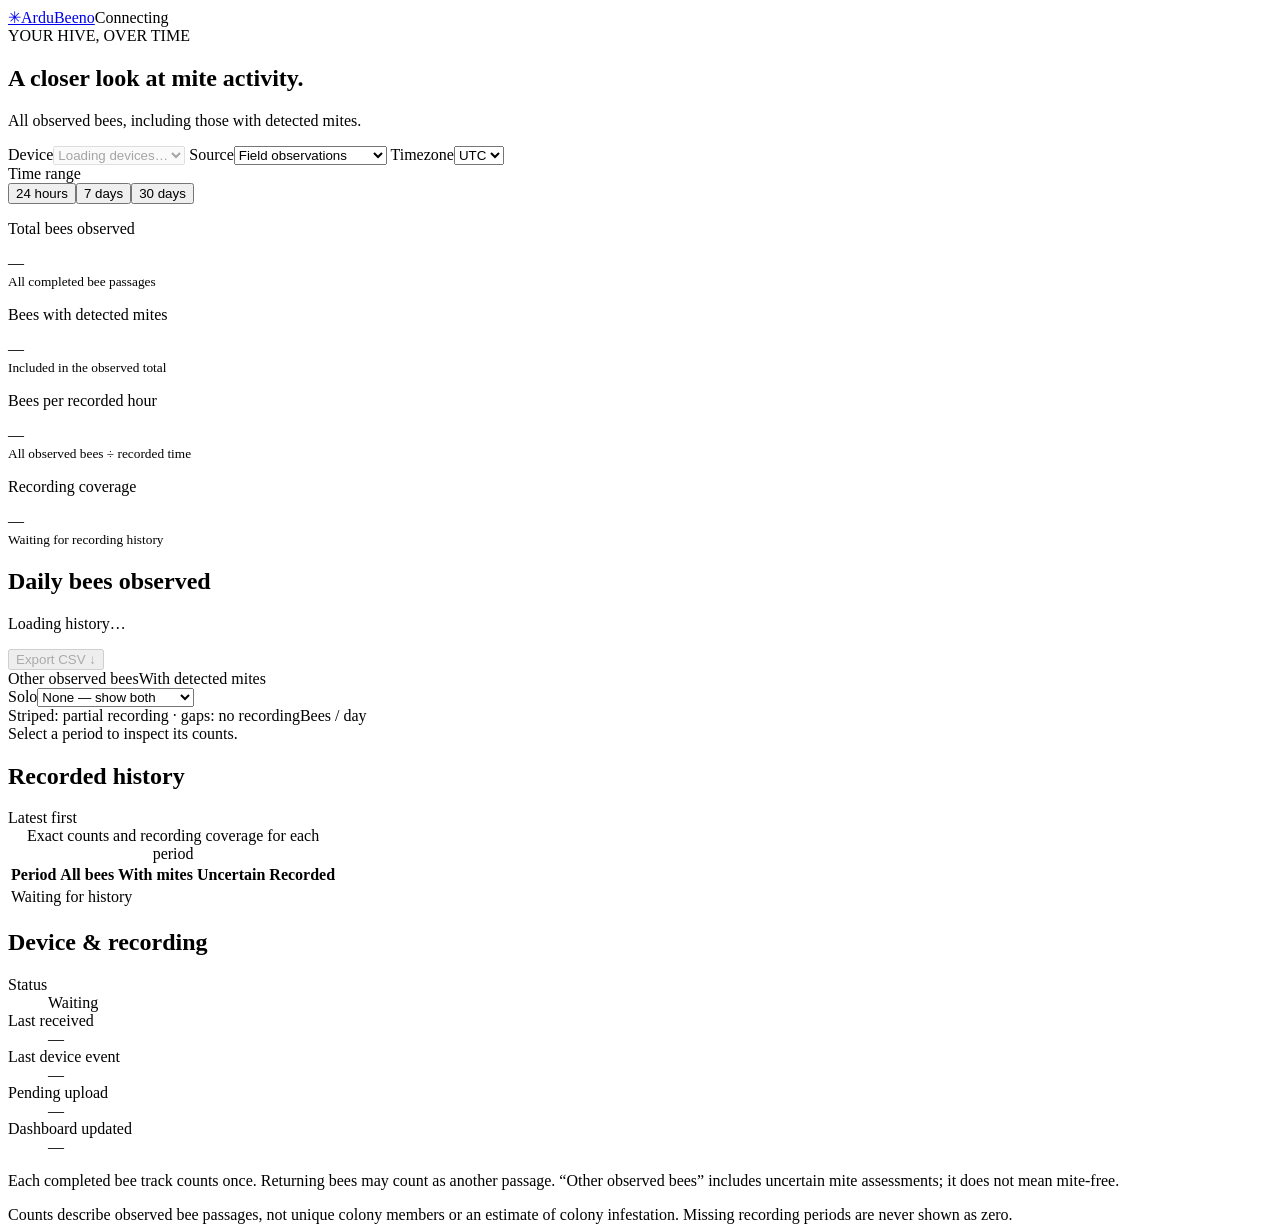
==== dashboard/static/index.html @ 5071a603 "Varroa mite detection on the Arduino UNO Q: demo-ready state Two-step pipeline on the board: a YOLO1" ====
<!doctype html>
<html lang="en">
<head>
  <meta charset="utf-8">
  <meta name="viewport" content="width=device-width, initial-scale=1">
  <meta name="color-scheme" content="light dark">
  <title>ArduBeeno · Hive history</title>
  <link rel="stylesheet" href="/static/styles.css">
  <script src="/static/app.js" defer></script>
</head>
<body>
<main>
  <header class="top"><a class="brand" href="/" aria-label="ArduBeeno home"><span aria-hidden="true">✳</span>ArduBeeno</a><span class="badge" id="connection">Connecting</span></header>
  <section class="intro"><div class="eyebrow">YOUR HIVE, OVER TIME</div><h1>A closer look at mite activity.</h1><p>All observed bees, including those with detected mites.</p></section>
  <div class="notice" id="notice" role="status" hidden></div>
  <section class="controls" aria-label="History filters">
    <label>Device<select id="device" disabled><option>Loading devices…</option></select></label>
    <label>Source<select id="source"><option value="field">Field observations</option><option value="screen_demo">Screen demonstration</option><option value="replay">Recorded replay</option></select></label>
    <label>Timezone<select id="timezone"><option value="UTC">UTC</option></select></label>
    <div class="range-wrap"><span class="control-label">Time range</span><div class="ranges" aria-label="Time range"><button data-days="1" aria-pressed="false">24 hours</button><button data-days="7" aria-pressed="true">7 days</button><button data-days="30" aria-pressed="false">30 days</button></div></div>
  </section>
  <section class="stats" aria-label="Period summary" aria-live="polite">
    <article class="stat"><p>Total bees observed</p><div class="value" id="total-bees">—</div><small>All completed bee passages</small></article>
    <article class="stat"><p>Bees with detected mites</p><div class="value" id="total-mites">—</div><small>Included in the observed total</small></article>
    <article class="stat"><p>Bees per recorded hour</p><div class="value" id="rate">—</div><small>All observed bees ÷ recorded time</small></article>
    <article class="stat"><p>Recording coverage</p><div class="value" id="coverage">—</div><small id="coverage-detail">Waiting for recording history</small></article>
  </section>
  <article class="panel chart-panel" id="history-panel" aria-busy="true">
    <div class="panel-head"><div><h2 id="chart-title">Daily bees observed</h2><p class="small muted" id="period">Loading history…</p></div><button id="export" class="secondary" disabled>Export CSV ↓</button></div>
    <div class="chart-controls"><div class="legend" aria-label="Chart legend"><span id="other-legend"><i class="swatch" aria-hidden="true"></i><span id="other-label">Other observed bees</span></span><span id="mite-legend"><i class="swatch mites" aria-hidden="true"></i>With detected mites</span></div><label class="solo">Solo<select id="solo"><option value="both">None — show both</option><option value="bees">All bees observed only</option><option value="mites">Bees with mites only</option></select></label></div>
    <div class="empty" id="empty" hidden><h3>No recording history yet</h3><p>Received observations will appear here once the device uploads its history.</p></div>
    <div class="chart-scroll" id="chart-scroll"><div class="plot" id="plot" role="group" aria-label="Bee count chart. Select a bar for exact counts and recording coverage."><div id="grid" class="gridlines" aria-hidden="true"></div><div id="bars" class="bars"></div></div></div>
    <div class="chart-note"><span>Striped: partial recording · gaps: no recording</span><span id="chart-unit">Bees / day</span></div>
    <div id="inspection" class="inspection" aria-live="polite">Select a period to inspect its counts.</div>
  </article>
  <div class="bottom">
    <article class="panel"><div class="panel-head"><h2>Recorded history</h2><span class="small muted">Latest first</span></div><div class="table-scroll"><table><caption class="sr-only">Exact counts and recording coverage for each period</caption><thead><tr><th scope="col">Period</th><th scope="col">All bees</th><th scope="col">With mites</th><th scope="col">Uncertain</th><th scope="col">Recorded</th></tr></thead><tbody id="history-table"><tr><td colspan="5">Waiting for history</td></tr></tbody></table></div></article>
    <article class="panel"><h2>Device &amp; recording</h2><dl class="status-list"><div><dt>Status</dt><dd id="device-status">Waiting</dd></div><div><dt>Last received</dt><dd id="last-received">—</dd></div><div><dt>Last device event</dt><dd id="last-event">—</dd></div><div><dt>Pending upload</dt><dd id="pending">—</dd></div><div><dt>Dashboard updated</dt><dd id="last-updated">—</dd></div></dl><p class="small muted measurement">Each completed bee track counts once. Returning bees may count as another passage. “Other observed bees” includes uncertain mite assessments; it does not mean mite-free.</p></article>
  </div>
  <footer>Counts describe observed bee passages, not unique colony members or an estimate of colony infestation. Missing recording periods are never shown as zero.</footer>
</main>
</body>
</html>
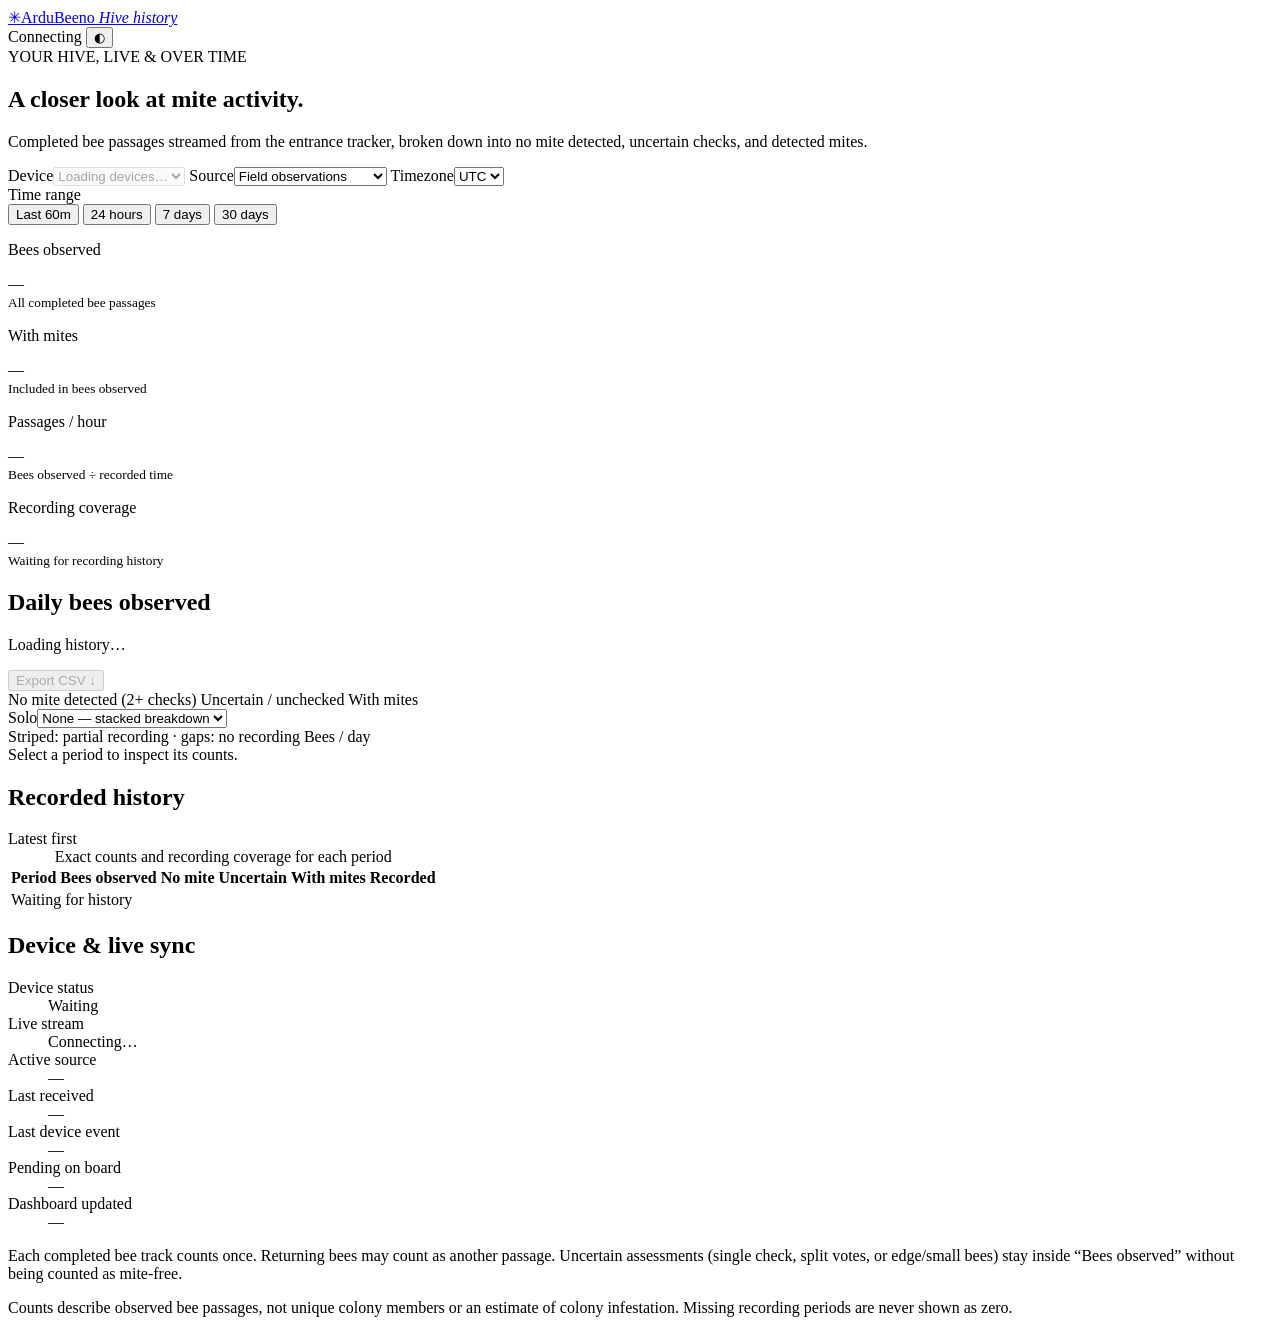
==== commit 2e4c6654: "Multi-bee counts, reset baseline and dashboard status - Bees with one check or mixed results get an " ====
--- a/dashboard/static/index.html
+++ b/dashboard/static/index.html
@@ -10,33 +10,133 @@
 </head>
 <body>
 <main>
-  <header class="top"><a class="brand" href="/" aria-label="ArduBeeno home"><span aria-hidden="true">✳</span>ArduBeeno</a><span class="badge" id="connection">Connecting</span></header>
-  <section class="intro"><div class="eyebrow">YOUR HIVE, OVER TIME</div><h1>A closer look at mite activity.</h1><p>All observed bees, including those with detected mites.</p></section>
+  <header class="top">
+    <a class="brand" href="/" aria-label="ArduBeeno home">
+      <span class="brand-mark" aria-hidden="true">✳</span>ArduBeeno
+      <em class="view-pill">Hive history</em>
+    </a>
+    <div class="top-tools">
+      <span class="badge" id="connection"><i class="dot" aria-hidden="true"></i><span id="connection-text">Connecting</span></span>
+      <a class="action-btn" id="live-link" href="#" target="_blank" rel="noopener" hidden>Live tracker ↗</a>
+      <button class="action-btn icon-btn" id="theme-btn" type="button" title="Switch light / dark theme" aria-label="Toggle color theme">◐</button>
+    </div>
+  </header>
+
+  <section class="intro">
+    <div class="eyebrow">YOUR HIVE, LIVE &amp; OVER TIME</div>
+    <h1>A closer look at mite activity.</h1>
+    <p>Completed bee passages streamed from the entrance tracker, broken down into no mite detected, uncertain checks, and detected mites.</p>
+  </section>
+
   <div class="notice" id="notice" role="status" hidden></div>
+
   <section class="controls" aria-label="History filters">
     <label>Device<select id="device" disabled><option>Loading devices…</option></select></label>
     <label>Source<select id="source"><option value="field">Field observations</option><option value="screen_demo">Screen demonstration</option><option value="replay">Recorded replay</option></select></label>
     <label>Timezone<select id="timezone"><option value="UTC">UTC</option></select></label>
-    <div class="range-wrap"><span class="control-label">Time range</span><div class="ranges" aria-label="Time range"><button data-days="1" aria-pressed="false">24 hours</button><button data-days="7" aria-pressed="true">7 days</button><button data-days="30" aria-pressed="false">30 days</button></div></div>
+    <div class="range-wrap">
+      <span class="control-label">Time range</span>
+      <div class="ranges" aria-label="Time range">
+        <button type="button" data-range="1h" aria-pressed="false">Last 60m</button>
+        <button type="button" data-range="24h" aria-pressed="false">24 hours</button>
+        <button type="button" data-range="7d" aria-pressed="true">7 days</button>
+        <button type="button" data-range="30d" aria-pressed="false">30 days</button>
+      </div>
+    </div>
   </section>
+
   <section class="stats" aria-label="Period summary" aria-live="polite">
-    <article class="stat"><p>Total bees observed</p><div class="value" id="total-bees">—</div><small>All completed bee passages</small></article>
-    <article class="stat"><p>Bees with detected mites</p><div class="value" id="total-mites">—</div><small>Included in the observed total</small></article>
-    <article class="stat"><p>Bees per recorded hour</p><div class="value" id="rate">—</div><small>All observed bees ÷ recorded time</small></article>
-    <article class="stat"><p>Recording coverage</p><div class="value" id="coverage">—</div><small id="coverage-detail">Waiting for recording history</small></article>
+    <article class="stat">
+      <p>Bees observed</p>
+      <div class="value" id="total-bees">—</div>
+      <small id="bees-detail">All completed bee passages</small>
+    </article>
+    <article class="stat" id="mite-stat">
+      <p>With mites</p>
+      <div class="value" id="total-mites">—</div>
+      <small>Included in bees observed</small>
+    </article>
+    <article class="stat">
+      <p>Passages / hour</p>
+      <div class="value" id="rate">—</div>
+      <small>Bees observed ÷ recorded time</small>
+    </article>
+    <article class="stat">
+      <p>Recording coverage</p>
+      <div class="value" id="coverage">—</div>
+      <small id="coverage-detail">Waiting for recording history</small>
+    </article>
   </section>
+
   <article class="panel chart-panel" id="history-panel" aria-busy="true">
-    <div class="panel-head"><div><h2 id="chart-title">Daily bees observed</h2><p class="small muted" id="period">Loading history…</p></div><button id="export" class="secondary" disabled>Export CSV ↓</button></div>
-    <div class="chart-controls"><div class="legend" aria-label="Chart legend"><span id="other-legend"><i class="swatch" aria-hidden="true"></i><span id="other-label">Other observed bees</span></span><span id="mite-legend"><i class="swatch mites" aria-hidden="true"></i>With detected mites</span></div><label class="solo">Solo<select id="solo"><option value="both">None — show both</option><option value="bees">All bees observed only</option><option value="mites">Bees with mites only</option></select></label></div>
-    <div class="empty" id="empty" hidden><h3>No recording history yet</h3><p>Received observations will appear here once the device uploads its history.</p></div>
-    <div class="chart-scroll" id="chart-scroll"><div class="plot" id="plot" role="group" aria-label="Bee count chart. Select a bar for exact counts and recording coverage."><div id="grid" class="gridlines" aria-hidden="true"></div><div id="bars" class="bars"></div></div></div>
-    <div class="chart-note"><span>Striped: partial recording · gaps: no recording</span><span id="chart-unit">Bees / day</span></div>
+    <div class="panel-head">
+      <div>
+        <h2 id="chart-title">Daily bees observed</h2>
+        <p class="small muted" id="period">Loading history…</p>
+      </div>
+      <button id="export" class="secondary" type="button" disabled>Export CSV ↓</button>
+    </div>
+    <div class="chart-controls">
+      <div class="legend" aria-label="Chart legend">
+        <span id="clean-legend"><i class="swatch" aria-hidden="true"></i><span id="clean-label">No mite detected (2+ checks)</span></span>
+        <span id="uncertain-legend"><i class="swatch uncertain" aria-hidden="true"></i>Uncertain / unchecked</span>
+        <span id="mite-legend"><i class="swatch mites" aria-hidden="true"></i>With mites</span>
+      </div>
+      <label class="solo">Solo<select id="solo"><option value="both">None — stacked breakdown</option><option value="bees">All bees observed only</option><option value="mites">With mites only</option></select></label>
+    </div>
+    <div class="empty" id="empty" hidden>
+      <h3>No recording history yet</h3>
+      <p>Received observations appear here automatically as soon as the device uploads its history.</p>
+    </div>
+    <div class="chart-scroll" id="chart-scroll">
+      <div class="plot" id="plot" role="group" aria-label="Bee passage chart. Select a bar for exact counts and recording coverage.">
+        <div id="grid" class="gridlines" aria-hidden="true"></div>
+        <div id="bars" class="bars"></div>
+      </div>
+    </div>
+    <div class="chart-note">
+      <span>Striped: partial recording · gaps: no recording</span>
+      <span id="chart-unit">Bees / day</span>
+    </div>
     <div id="inspection" class="inspection" aria-live="polite">Select a period to inspect its counts.</div>
   </article>
+
   <div class="bottom">
-    <article class="panel"><div class="panel-head"><h2>Recorded history</h2><span class="small muted">Latest first</span></div><div class="table-scroll"><table><caption class="sr-only">Exact counts and recording coverage for each period</caption><thead><tr><th scope="col">Period</th><th scope="col">All bees</th><th scope="col">With mites</th><th scope="col">Uncertain</th><th scope="col">Recorded</th></tr></thead><tbody id="history-table"><tr><td colspan="5">Waiting for history</td></tr></tbody></table></div></article>
-    <article class="panel"><h2>Device &amp; recording</h2><dl class="status-list"><div><dt>Status</dt><dd id="device-status">Waiting</dd></div><div><dt>Last received</dt><dd id="last-received">—</dd></div><div><dt>Last device event</dt><dd id="last-event">—</dd></div><div><dt>Pending upload</dt><dd id="pending">—</dd></div><div><dt>Dashboard updated</dt><dd id="last-updated">—</dd></div></dl><p class="small muted measurement">Each completed bee track counts once. Returning bees may count as another passage. “Other observed bees” includes uncertain mite assessments; it does not mean mite-free.</p></article>
+    <article class="panel">
+      <div class="panel-head"><h2>Recorded history</h2><span class="small muted">Latest first</span></div>
+      <div class="table-scroll">
+        <table>
+          <caption class="sr-only">Exact counts and recording coverage for each period</caption>
+          <thead>
+            <tr>
+              <th scope="col">Period</th>
+              <th scope="col">Bees observed</th>
+              <th scope="col">No mite</th>
+              <th scope="col">Uncertain</th>
+              <th scope="col">With mites</th>
+              <th scope="col">Recorded</th>
+            </tr>
+          </thead>
+          <tbody id="history-table"><tr><td colspan="6">Waiting for history</td></tr></tbody>
+        </table>
+      </div>
+    </article>
+
+    <article class="panel">
+      <h2>Device &amp; live sync</h2>
+      <dl class="status-list">
+        <div><dt>Device status</dt><dd id="device-status">Waiting</dd></div>
+        <div><dt>Live stream</dt><dd id="stream-status">Connecting…</dd></div>
+        <div><dt>Active source</dt><dd id="active-source">—</dd></div>
+        <div><dt>Last received</dt><dd id="last-received">—</dd></div>
+        <div><dt>Last device event</dt><dd id="last-event">—</dd></div>
+        <div><dt>Pending on board</dt><dd id="pending">—</dd></div>
+        <div><dt>Dashboard updated</dt><dd id="last-updated">—</dd></div>
+      </dl>
+      <p class="small muted measurement">Each completed bee track counts once. Returning bees may count as another passage. Uncertain assessments (single check, split votes, or edge/small bees) stay inside “Bees observed” without being counted as mite-free.</p>
+    </article>
   </div>
+
   <footer>Counts describe observed bee passages, not unique colony members or an estimate of colony infestation. Missing recording periods are never shown as zero.</footer>
 </main>
 </body>
